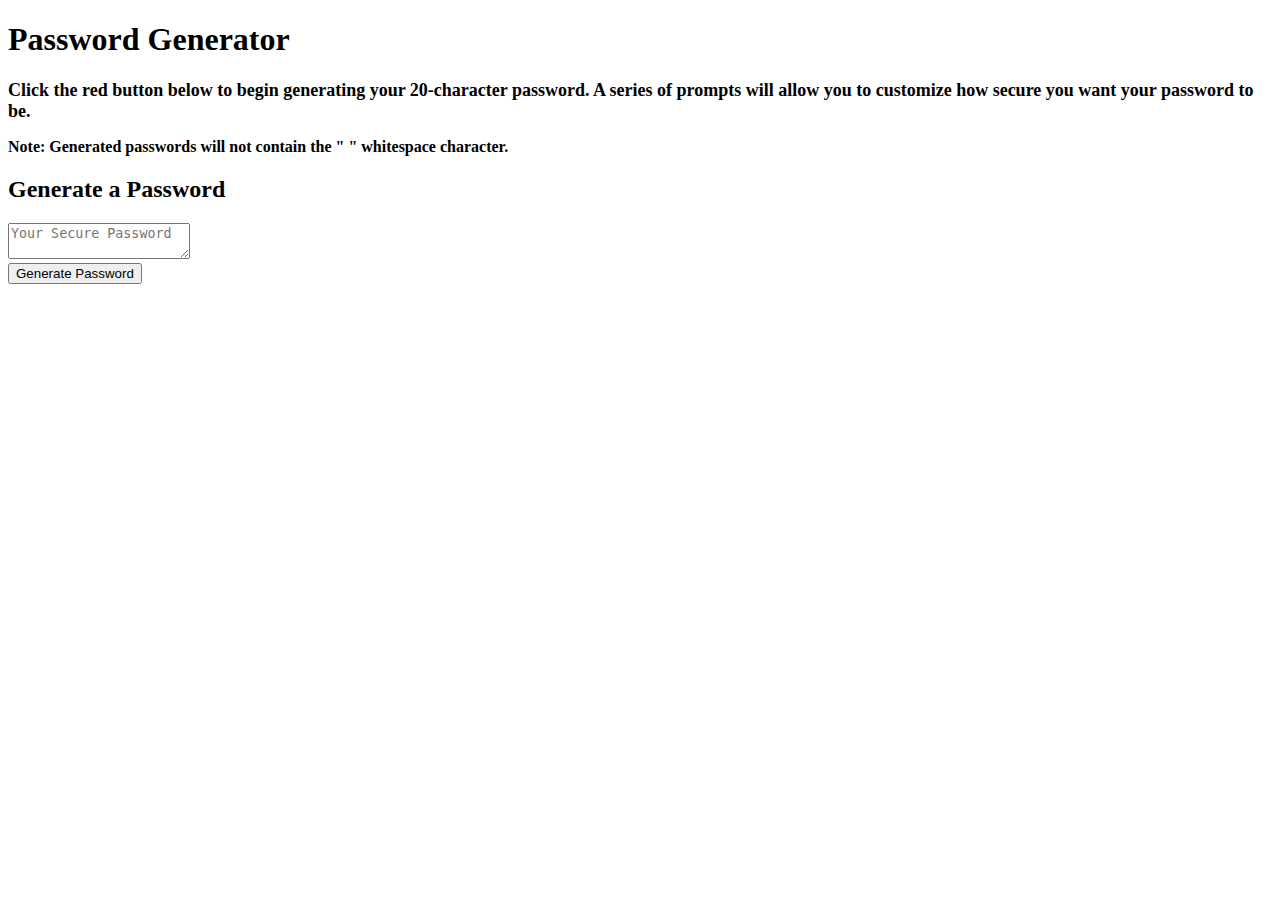
==== index.html @ f91a89dd "finalized file structure" ====
<!DOCTYPE html>
<html lang="en">
  <head>
    <meta charset="UTF-8" />
    <meta name="viewport" content="width=device-width, initial-scale=1.0" />
    <meta http-equiv="X-UA-Compatible" content="ie=edge" />
    <title>Password Generator</title>
    <link rel="stylesheet" href="style.css" />
  </head>
  <body>
    <div class="wrapper">
      <header>
        <h1>Password Generator</h1>
        <h2 style="font-size: 18px;">Click the red button below to begin generating your 20-character password. A series of prompts will allow you to customize how secure you want your password to be.</h2>
        <h3 style="font-size: 16px;">Note: Generated passwords will not contain the " " whitespace character.</h3>
      </header>
      <div class="card">
        <div class="card-header">
          <h2>Generate a Password</h2>
        </div>
        <div class="card-body">
          <textarea
            readonly
            id="password"
            onClick="selectAll('password')"
            placeholder="Your Secure Password"
            aria-label="Generated Password"
          ></textarea>
        </div>
        <div class="card-footer">
          <button id="generate" class="btn">Generate Password</button>
        </div>
      </div>
    </div>
    <script src="script.js"></script>
  </body>
</html>
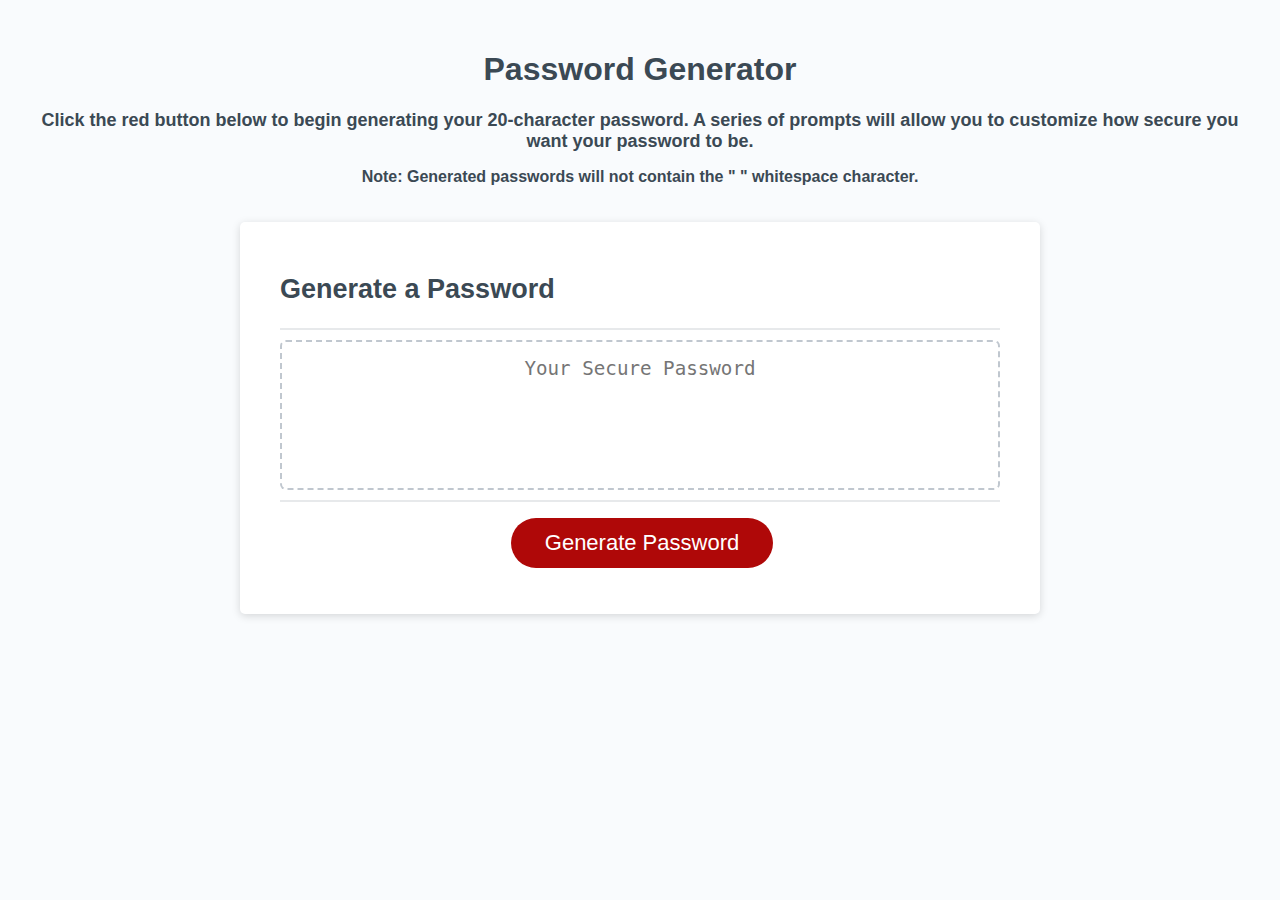
==== commit 53d9653d: "Update index.html" ====
--- a/index.html
+++ b/index.html
@@ -5,7 +5,7 @@
     <meta name="viewport" content="width=device-width, initial-scale=1.0" />
     <meta http-equiv="X-UA-Compatible" content="ie=edge" />
     <title>Password Generator</title>
-    <link rel="stylesheet" href="style.css" />
+    <link rel="stylesheet" href="./assets/style.css" />
   </head>
   <body>
     <div class="wrapper">
@@ -32,6 +32,6 @@
         </div>
       </div>
     </div>
-    <script src="script.js"></script>
+    <script src="./assets/script.js"></script>
   </body>
 </html>
--- a/assets/style.css
+++ b/assets/style.css
@@ -0,0 +1,141 @@
+*,
+*::before,
+*::after {
+  box-sizing: border-box;
+}
+
+html,
+body,
+.wrapper {
+  height: 100%;
+  margin: 0;
+  padding: 0;
+}
+
+body {
+  font-family: sans-serif;
+  background-color: #f9fbfd;
+}
+
+.wrapper {
+  padding-top: 30px;
+  padding-left: 20px;
+  padding-right: 20px;
+}
+
+header {
+  text-align: center;
+  padding: 20px;
+  padding-top: 0px;
+  color: hsl(206, 17%, 28%);
+}
+
+.card {
+  background-color: hsl(0, 0%, 100%);
+  border-radius: 5px;
+  border-width: 1px;
+  box-shadow: rgba(0, 0, 0, 0.15) 0px 2px 8px 0px;
+  color: hsl(206, 17%, 28%);
+  font-size: 18px;
+  margin: 0 auto;
+  max-width: 800px;
+  padding: 30px 40px;
+}
+
+.card-header::after {
+  content: " ";
+  display: block;
+  width: 100%;
+  background: #e7e9eb;
+  height: 2px;
+}
+
+.card-body {
+  min-height: 100px;
+}
+
+.card-body textarea {
+  user-select: all;
+}
+
+.card-footer {
+  text-align: center;
+}
+
+.card-footer::before {
+  content: " ";
+  display: block;
+  width: 100%;
+  background: #e7e9eb;
+  height: 2px;
+}
+
+.card-footer::after {
+  content: " ";
+  display: block;
+  clear: both;
+}
+
+.btn {
+  border: none;
+  background-color: hsl(360, 91%, 36%);
+  border-radius: 25px;
+  box-shadow: rgba(0, 0, 0, 0.1) 0px 1px 6px 0px rgba(0, 0, 0, 0.2) 0px 1px 1px
+    0px;
+  color: hsl(0, 0%, 100%);
+  display: inline-block;
+  font-size: 22px;
+  line-height: 22px;
+  margin: 16px 16px 16px 20px;
+  padding: 14px 34px;
+  text-align: center;
+  cursor: pointer;
+}
+
+button[disabled] {
+  cursor: default;
+  background: #c0c7cf;
+}
+
+.float-right {
+  float: right;
+}
+
+#password {
+  -webkit-appearance: none;
+  -moz-appearance: none;
+  appearance: none;
+  border: none;
+  display: block;
+  width: 100%;
+  padding-top: 15px;
+  padding-left: 15px;
+  padding-right: 15px;
+  padding-bottom: 85px;
+  font-size: 1.2rem;
+  text-align: center;
+  margin-top: 10px;
+  margin-bottom: 10px;
+  border: 2px dashed #c0c7cf;
+  border-radius: 6px;
+  resize: none;
+  overflow: hidden;
+}
+
+@media (max-width: 690px) {
+  .btn {
+    font-size: 1rem;
+    margin: 16px 0px 0px 0px;
+    padding: 10px 15px;
+  }
+
+  #password {
+    font-size: 1rem;
+  }
+}
+
+@media (max-width: 500px) {
+  .btn {
+    font-size: 0.8rem;
+  }
+}
